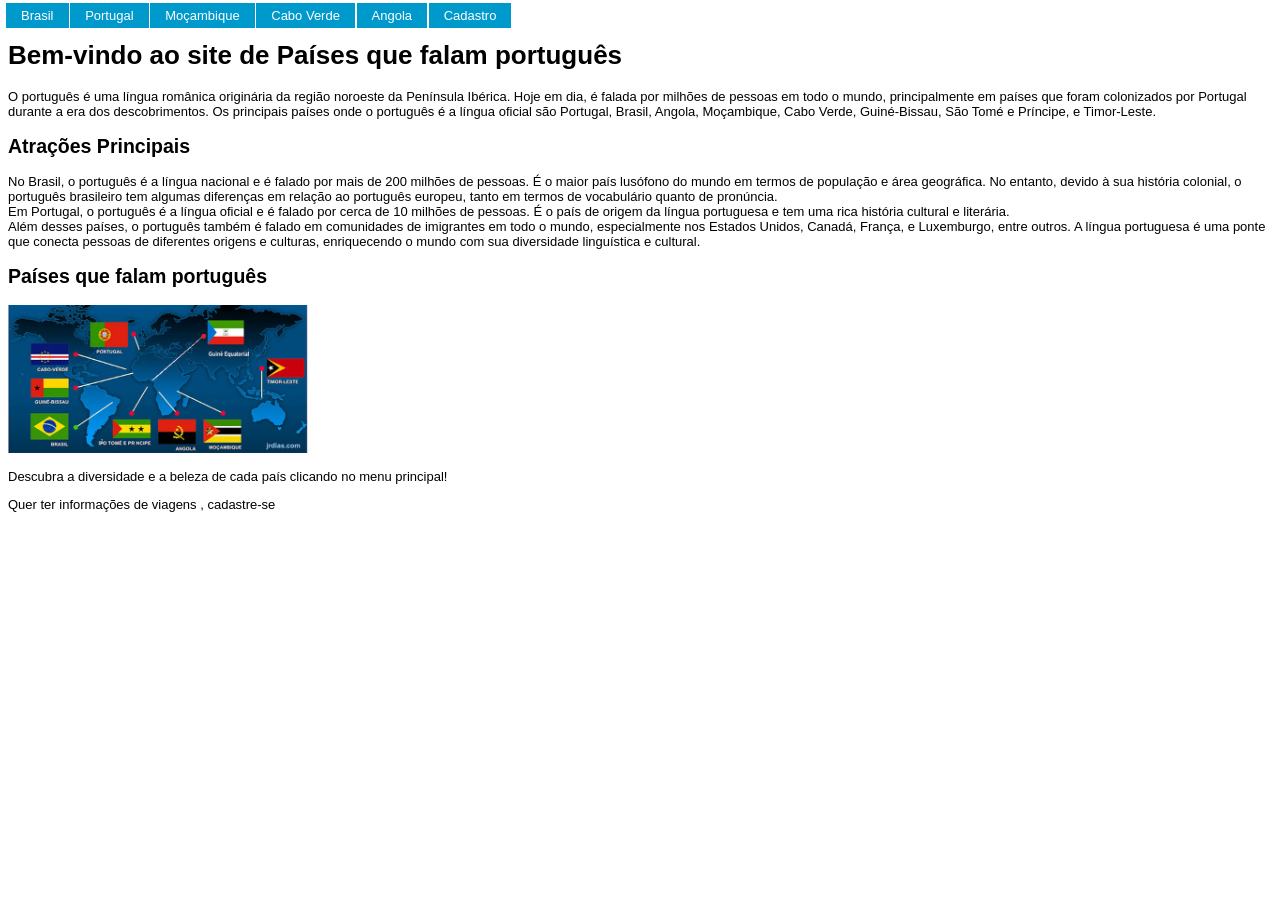
==== index.html @ a13b7529 "Add files via upload" ====
<!doctype html>

<html lang="pt-br">
    <head>
        <meta charset="utf-8">
        <title>Curso de HTML5 - Menu Vertical</title>
		<link rel="stylesheet" href="CSS/index.css">
        

        
        </head>

        <body>        
            <ul>
                <li><a href="paginasNavegacao/brasil.html">Brasil</a></li>
                <li><a href="paginasNavegacao/portugal.html">Portugal</a></li>
                <li><a href="paginasNavegacao/moncabique.html">Moçambique</a></li>

				<!--A partir desse ponto criar as página dentro da pasta pagiansNavegação e arruma o link no href-->
                <li><a href="caboverde.html">Cabo Verde</a></li>
				
				<li><a href="angola.html">Angola</a></li>


				<!--aqui é o formulário de cadastro-->
				<li><a href="Formcadastro.html">Cadastro</a></li>

            </ul>

			<h1>Bem-vindo ao site de Países que falam português</h1>
			<p>O português é uma língua românica originária da região noroeste da Península Ibérica. Hoje em dia, é falada por milhões de pessoas em todo o mundo, principalmente em países que foram colonizados por Portugal durante a era dos descobrimentos. Os principais países onde o português é a língua oficial são Portugal, Brasil, Angola, Moçambique, Cabo Verde, Guiné-Bissau, São Tomé e Príncipe, e Timor-Leste.</p>
			
			<h2>Atrações Principais</h2>
			<ul>
				<li>No Brasil, o português é a língua nacional e é falado por mais de 200 milhões de pessoas. É o maior país lusófono do mundo em termos de população e área geográfica. No entanto, devido à sua história colonial, o português brasileiro tem algumas diferenças em relação ao português europeu, tanto em termos de vocabulário quanto de pronúncia.</li>
				<li>Em Portugal, o português é a língua oficial e é falado por cerca de 10 milhões de pessoas. É o país de origem da língua portuguesa e tem uma rica história cultural e literária.</li>
				<li>Além desses países, o português também é falado em comunidades de imigrantes em todo o mundo, especialmente nos Estados Unidos, Canadá, França, e Luxemburgo, entre outros. A língua portuguesa é uma ponte que conecta pessoas de diferentes origens e culturas, enriquecendo o mundo com sua diversidade linguística e cultural.</li>
			</ul>
		
			<h2>Países que falam português</h2>
			
				<img src="imagem/paises-de-idioma-portugues.jpg" style="width:300px;height:auto;">
		 
		
			<footer>
				<p>Descubra a diversidade e a beleza de cada país clicando no menu principal!</p>
				<p>Quer ter informações de viagens , cadastre-se </p>

			</footer>






        </body>
</html>
---- CSS/index.css ----
body {
    font-family:"Trebuchet MS", Arial, Helvetica, sans-serif;
    font-size:13px;
}

/*no menu vertivar colocar  width: 200px; na ul e np horizontal tirar*/
ul {
    margin:0;padding:0;
                }

                /*no menu horizontal usar display: inline-block na tag li no menu vertival usar o display block na tag li a*/
li {
    list-style:none;
    display: inline-block;
    }

li a {
    text-decoration:none;
    color:#FFF;
    background-color:#09C;

    margin-bottom: 1px;
    /* aumentando altura e a distancia da palavra dentro da caixa*/
    padding:5px 15px;
    /* deixando as caxinhas mais proximas*/
    margin-left: -2px;
}

li a:hover {
    background-color:#6CF
}
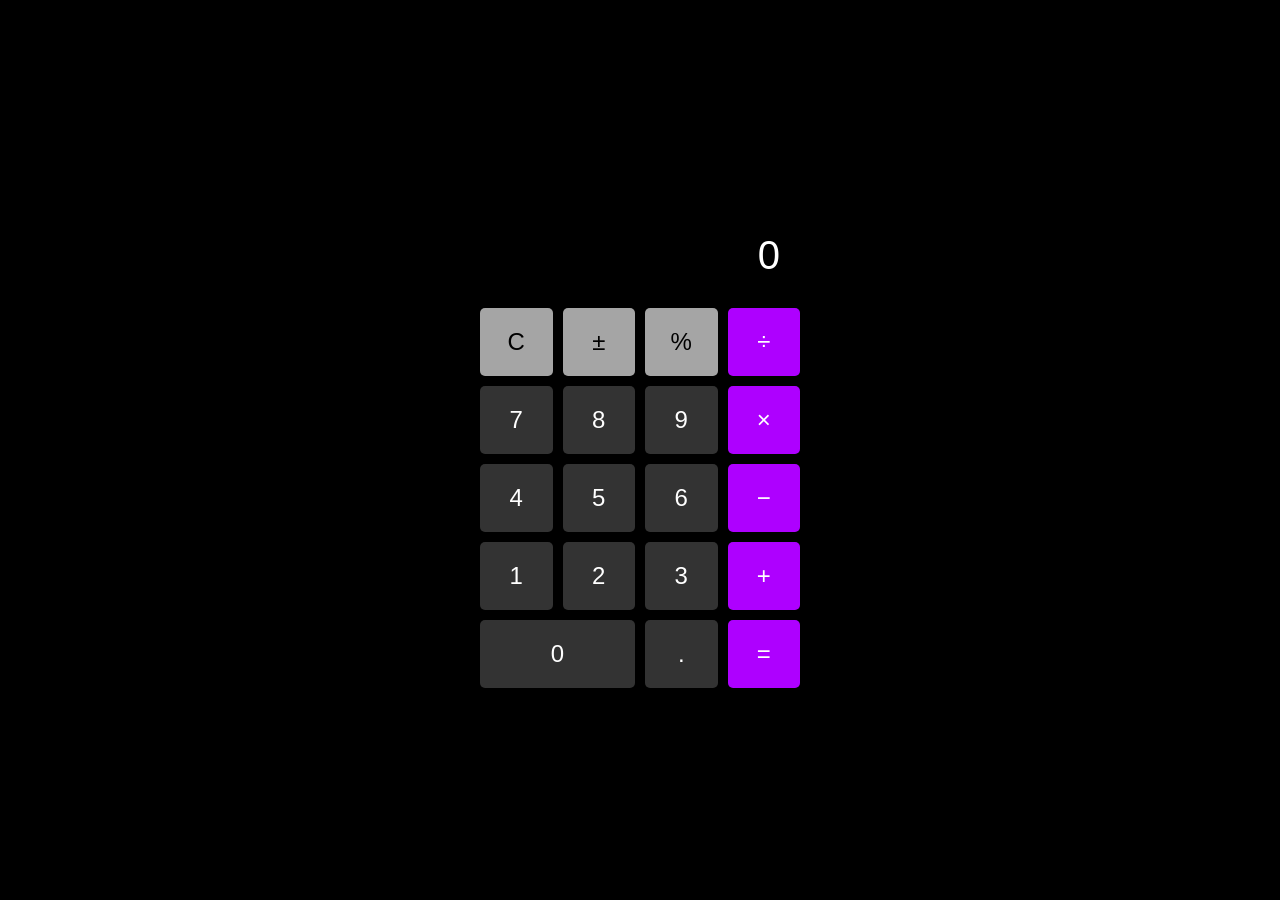
==== commit ed837c4f: "Add files via upload" ====
--- a/index.html
+++ b/index.html
@@ -1,57 +1,40 @@
-<!doctype html>
-
-<html lang="pt-br">
-    <head>
-        <meta charset="utf-8">
-        <title>Curso de HTML5 - Menu Vertical</title>
-		<link rel="stylesheet" href="CSS/index.css">
-        
-
-        
-        </head>
-
-        <body>        
-            <ul>
-                <li><a href="paginasNavegacao/brasil.html">Brasil</a></li>
-                <li><a href="paginasNavegacao/portugal.html">Portugal</a></li>
-                <li><a href="paginasNavegacao/moncabique.html">Moçambique</a></li>
-
-				<!--A partir desse ponto criar as página dentro da pasta pagiansNavegação e arruma o link no href-->
-                <li><a href="caboverde.html">Cabo Verde</a></li>
-				
-				<li><a href="angola.html">Angola</a></li>
-
-
-				<!--aqui é o formulário de cadastro-->
-				<li><a href="Formcadastro.html">Cadastro</a></li>
-
-            </ul>
-
-			<h1>Bem-vindo ao site de Países que falam português</h1>
-			<p>O português é uma língua românica originária da região noroeste da Península Ibérica. Hoje em dia, é falada por milhões de pessoas em todo o mundo, principalmente em países que foram colonizados por Portugal durante a era dos descobrimentos. Os principais países onde o português é a língua oficial são Portugal, Brasil, Angola, Moçambique, Cabo Verde, Guiné-Bissau, São Tomé e Príncipe, e Timor-Leste.</p>
-			
-			<h2>Atrações Principais</h2>
-			<ul>
-				<li>No Brasil, o português é a língua nacional e é falado por mais de 200 milhões de pessoas. É o maior país lusófono do mundo em termos de população e área geográfica. No entanto, devido à sua história colonial, o português brasileiro tem algumas diferenças em relação ao português europeu, tanto em termos de vocabulário quanto de pronúncia.</li>
-				<li>Em Portugal, o português é a língua oficial e é falado por cerca de 10 milhões de pessoas. É o país de origem da língua portuguesa e tem uma rica história cultural e literária.</li>
-				<li>Além desses países, o português também é falado em comunidades de imigrantes em todo o mundo, especialmente nos Estados Unidos, Canadá, França, e Luxemburgo, entre outros. A língua portuguesa é uma ponte que conecta pessoas de diferentes origens e culturas, enriquecendo o mundo com sua diversidade linguística e cultural.</li>
-			</ul>
-		
-			<h2>Países que falam português</h2>
-			
-				<img src="imagem/paises-de-idioma-portugues.jpg" style="width:300px;height:auto;">
-		 
-		
-			<footer>
-				<p>Descubra a diversidade e a beleza de cada país clicando no menu principal!</p>
-				<p>Quer ter informações de viagens , cadastre-se </p>
-
-			</footer>
-
-
-
-
-
-
-        </body>
-</html>
+<!DOCTYPE html>
+<html lang="en">
+<head>
+  <meta charset="UTF-8">
+  <meta name="viewport" content="width=device-width, initial-scale=1.0">
+  <title>Functional Calculator</title>
+  <link rel="stylesheet" href="styles.css">
+</head>
+<body>
+  <div class="calculator">
+    <div class="display" id="display">0</div>
+    <div class="buttons">
+      <button class="button gray" onclick="clearDisplay()">C</button>
+      <button class="button gray" onclick="toggleSign()">±</button>
+      <button class="button gray" onclick="percent()">%</button>
+      <button class="button purple" onclick="setOperator('/')">÷</button>
+
+      <button class="button" onclick="appendNumber('7')">7</button>
+      <button class="button" onclick="appendNumber('8')">8</button>
+      <button class="button" onclick="appendNumber('9')">9</button>
+      <button class="button purple" onclick="setOperator('*')">×</button>
+
+      <button class="button" onclick="appendNumber('4')">4</button>
+      <button class="button" onclick="appendNumber('5')">5</button>
+      <button class="button" onclick="appendNumber('6')">6</button>
+      <button class="button purple" onclick="setOperator('-')">−</button>
+
+      <button class="button" onclick="appendNumber('1')">1</button>
+      <button class="button" onclick="appendNumber('2')">2</button>
+      <button class="button" onclick="appendNumber('3')">3</button>
+      <button class="button purple" onclick="setOperator('+')">+</button>
+
+      <button class="button wide" onclick="appendNumber('0')">0</button>
+      <button class="button" onclick="appendNumber('.')">.</button>
+      <button class="button purple" onclick="calculate()">=</button>
+    </div>
+  </div>
+  <script src="script.js"></script>
+</body>
+</html>
--- a/styles.css
+++ b/styles.css
@@ -0,0 +1,62 @@
+body {
+  font-family: Arial, sans-serif;
+  background-color: black;
+  display: flex;
+  justify-content: center;
+  align-items: center;
+  height: 100vh;
+  margin: 0;
+}
+
+.calculator {
+  width: 320px;
+  background-color: #000;
+  border-radius: 10px;
+  padding: 10px;
+  box-shadow: 0 4px 10px rgba(0, 0, 0, 0.4);
+}
+
+.display {
+  background-color: black;
+  color: white;
+  font-size: 2.5rem;
+  text-align: right;
+  padding: 20px;
+  border-radius: 5px;
+  margin-bottom: 10px;
+  overflow: hidden;
+}
+
+.buttons {
+  display: grid;
+  grid-template-columns: repeat(4, 1fr);
+  gap: 10px;
+}
+
+.button {
+  background-color: #333;
+  color: white;
+  font-size: 1.5rem;
+  border: none;
+  border-radius: 5px;
+  padding: 20px;
+  text-align: center;
+  cursor: pointer;
+}
+
+.button.purple {
+  background-color: rgb(174, 0, 255);
+}
+
+.button.gray {
+  background-color: #a5a5a5;
+  color: black;
+}
+
+.button.wide {
+  grid-column: span 2;
+}
+
+.button:active {
+  opacity: 0.7;
+}
